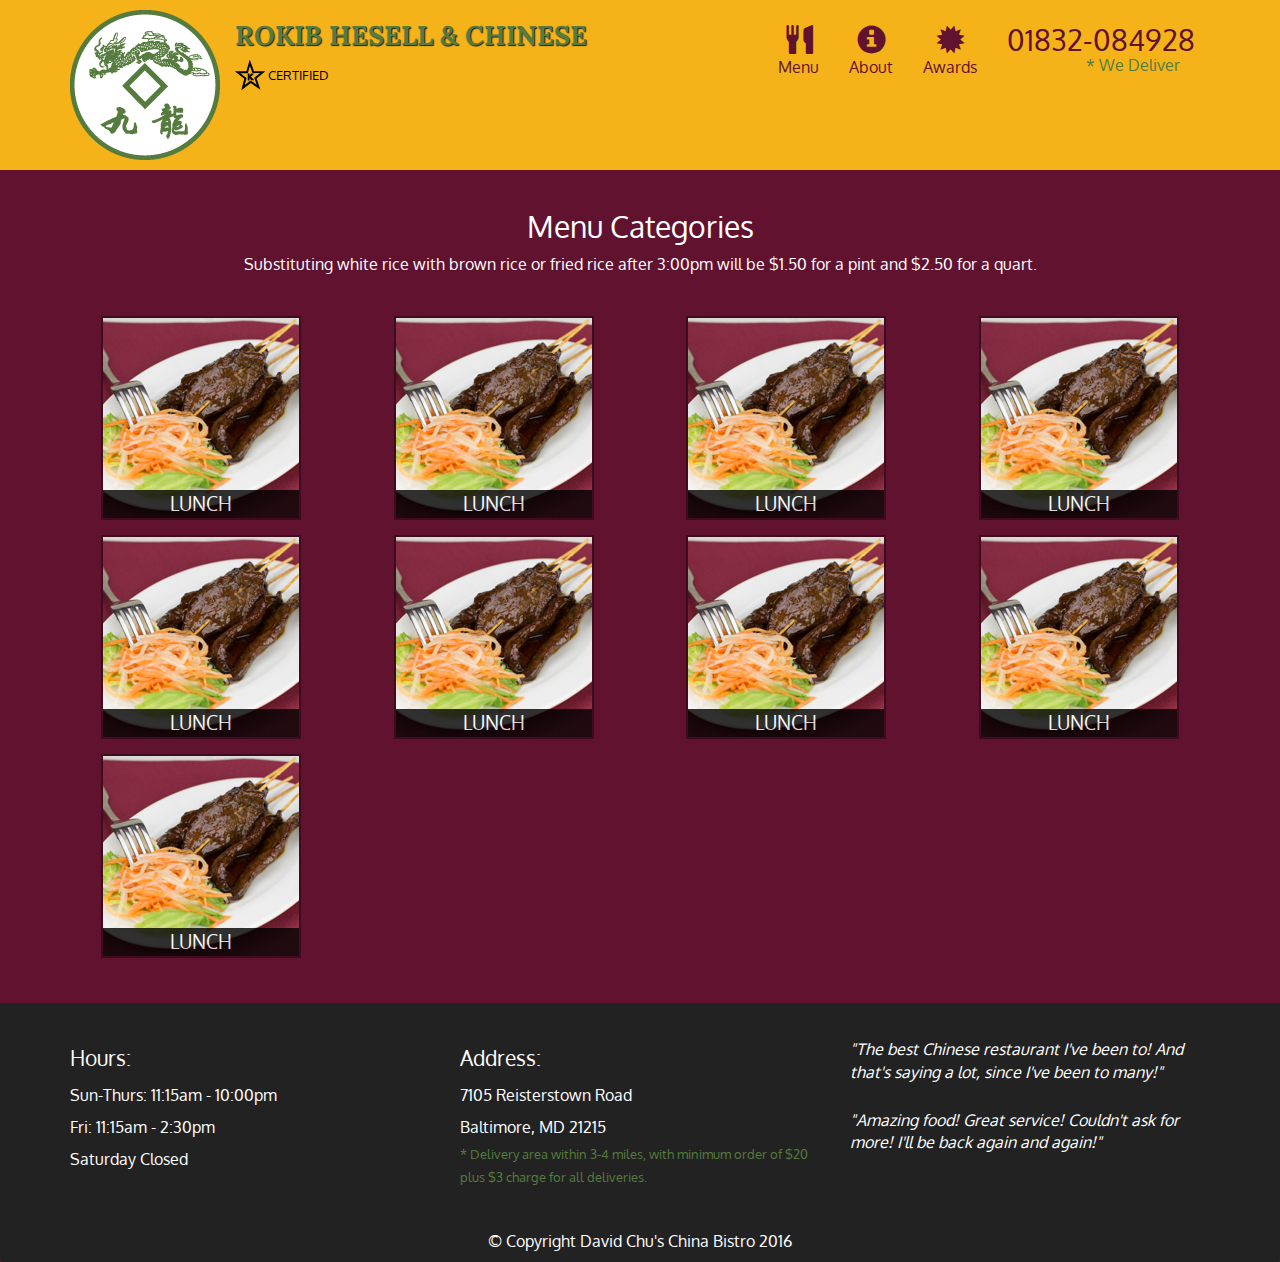
==== menu-categories.html @ a9127c25 "Finish the 1st phase of menu category page" ====
<!DOCTYPE html>
<html lang="en">
  <head>
    <meta charset="utf-8">
    <meta http-equiv="X-UA-Compatible" content="IE=edge">
    <meta name="viewport" content="width=device-width, initial-scale=1">
    <title>ROKIB HESELL & CHINESE RESTAURANT</title>

    <link rel="stylesheet" href="css/bootstrap.min.css">
    <link rel="stylesheet" href="css/styles.css">

    <link rel="preconnect" href="https://fonts.googleapis.com">
    <link rel="preconnect" href="https://fonts.gstatic.com" crossorigin>
    <link href="https://fonts.googleapis.com/css2?family=Oxygen:wght@300;400;700&display=swap" rel="stylesheet">
    <link href='https://fonts.googleapis.com/css?family=Lora' rel='stylesheet' type='text/css'>
    <style>

    </style>
  </head>

<body>
  <header>
    <nav id="header-nav" class="navbar navbar-default">
      <div class="container">
        <div class="navbar-header">
          <a href="index.html" class="pull-left visible-md visible-lg">
            <div id="logo-img"></div>
          </a>

          <div class="navbar-brand">
            <a href="index.html"><h1>ROKIB HESELL & CHINESE</h1></a>

            <p>
              <img src="./images/star-k-logo.png" alt="Certified">
              <span>Certified</span>
            </p>
          </div>

          <button type="button" class="navbar-toggle collapsed" data-toggle="collapse" data-target="#collapsable-nav" aria-expanded="false">
            <span class="sr-only">Toggle Navigation</span>
            <span class="icon-bar"></span>
            <span class="icon-bar"></span>
            <span class="icon-bar"></span>

          </button>
          
        </div>

        <div id="collapsable-nav" class="collapse navbar-collapse">
          <ul id="nav-list" class="nav navbar-nav navbar-right">
            <li>
              <a href="menu-categories.html">
                <span class="glyphicon glyphicon-cutlery"></span><br class="hidden-xs">Menu
              </a>
            </li>

            <li>
              <a href="#">
                <span class="glyphicon glyphicon-info-sign"></span><br class="hidden-xs">About
              </a>
            </li>

            <li>
              <a href="#">
                <span class="glyphicon glyphicon-certificate"></span><br class="hidden-xs">Awards
              </a>
            </li>

            <li id="phone" class="hidden-xs">
              <a href="tel:01832-084928">
                <span>01832-084928</span> <div>* We Deliver</div>
              </a>
            </li>

          </ul> <!-- nav list -->
        </div> <!-- collapse navbar-collapse-->
      </div> <!-- container -->
    </nav>  <!-- header-nav -->
  </header>

  <!--   End of Header Content  -->

  <div id="call-btn" class="visible-xs">
    <a class="btn" href="tel:01832-084928">
      <span class="glyphicon glyphicon-earphone"></span>01832-084928
    </a>
  </div>

  <div id="xs-deliver" class="text-center visible-xs">* We Deliver</div>

  <!--   Star of The Home page   -->
 
<div id="main-content" class="container">
    <h2 id="menu-categories-title" class="text-center">Menu Categories</h2>
    <div class="text-center">
        Substituting white rice with brown rice or fried rice after 3:00pm will be $1.50 for a pint and $2.50 for a quart.
    </div>

    <section class="row">
        <div class="col-md-3 col-sm-4 col-xs-6 col-xxs-12">
            <a href="single-category.html">
                <div class="category-tile">
                    <img src="images/menu/B/B.jpg" alt="Lunch" width="200" height="200">
                    <span>Lunch</span>
                </div>
            </a>
        </div>
    
        <div class="col-md-3 col-sm-4 col-xs-6 col-xxs-12">
            <a href="single-category.html">
                <div class="category-tile">
                    <img src="images/menu/B/B.jpg" alt="Lunch" width="200" height="200">
                    <span>Lunch</span>
                </div>
            </a>
        </div>

    
        <div class="col-md-3 col-sm-4 col-xs-6 col-xxs-12">
            <a href="single-category.html">
                <div class="category-tile">
                    <img src="images/menu/B/B.jpg" alt="Lunch" width="200" height="200">
                    <span>Lunch</span>
                </div>
            </a>
        </div>
    
    
        <div class="col-md-3 col-sm-4 col-xs-6 col-xxs-12">
            <a href="single-category.html">
                <div class="category-tile">
                    <img src="images/menu/B/B.jpg" alt="Lunch" width="200" height="200">
                    <span>Lunch</span>
                </div>
            </a>
        </div>
    
        <div class="col-md-3 col-sm-4 col-xs-6 col-xxs-12">
            <a href="single-category.html">
                <div class="category-tile">
                    <img src="images/menu/B/B.jpg" alt="Lunch" width="200" height="200">
                    <span>Lunch</span>
                </div>
            </a>
        </div>
    
    
 
        <div class="col-md-3 col-sm-4 col-xs-6 col-xxs-12">
            <a href="single-category.html">
                <div class="category-tile">
                    <img src="images/menu/B/B.jpg" alt="Lunch" width="200" height="200">
                    <span>Lunch</span>
                </div>
            </a>
        </div>
    
    
        <div class="col-md-3 col-sm-4 col-xs-6 col-xxs-12">
            <a href="single-category.html">
                <div class="category-tile">
                    <img src="images/menu/B/B.jpg" alt="Lunch" width="200" height="200">
                    <span>Lunch</span>
                </div>
            </a>
        </div>
    
        <div class="col-md-3 col-sm-4 col-xs-6 col-xxs-12">
            <a href="single-category.html">
                <div class="category-tile">
                    <img src="images/menu/B/B.jpg" alt="Lunch" width="200" height="200">
                    <span>Lunch</span>
                </div>
            </a>
        </div>
    
        <div class="col-md-3 col-sm-4 col-xs-6 col-xxs-12">
            <a href="single-category.html">
                <div class="category-tile">
                    <img src="images/menu/B/B.jpg" alt="Lunch" width="200" height="200">
                    <span>Lunch</span>
                </div>
            </a>
        </div>
    </section>
    
</div> <!-- End of main content -->

<!-- Footer Section -->

<footer class="panel-footer">
  <div class="container">
    <div class="row">
      <section id="hours" class="col-sm-4">
        <span>Hours:</span><br>
        Sun-Thurs: 11:15am - 10:00pm <br>
        Fri: 11:15am - 2:30pm <br>
        Saturday Closed <br>
        <hr class="visible-xs">
      </section>

      <section id="address" class="col-sm-4">
        <span>Address:</span> <br>
        7105 Reisterstown Road <br>
        Baltimore, MD 21215 <br>
        <p>* Delivery area within 3-4 miles, with minimum order of $20 plus $3 charge for all deliveries.</p>
        <hr class="visible-xs">
      </section>

      <section id="testimonials" class="col-sm-4">
        <p>"The best Chinese restaurant I've been to! And that's saying a lot, since I've been to many!"</p>
        <p>"Amazing food! Great service! Couldn't ask for more! I'll be back again and again!"</p>
      </section>

    </div>

    <div class="text-center">&copy; Copyright David Chu's China Bistro 2016</div>
  </div>
</footer>

  <!-- Boostrap JS File's-->

  <script src="js/jquery-2.1.4.min.js"></script>
  <script src="js/bootstrap.min.js"></script>
  <script src="js/script.js"></script>
</body>
</html>
---- css/styles.css ----
body {
  font-size: 16px;
  color: #fff;
  background-color: #61122f;
  font-family: 'Oxygen', sans-serif;
}

#header-nav {
  background-color: #f6b319;
  border-radius: 0;
  border: 0;
}

#logo-img {
  background: url('../images/restaurant-logo_large.png') no-repeat;
  width: 150px;
  height: 150px;
  margin: 10px 15px 10px 0;
}

.navbar-brand {
  padding-top: 25px;
}

.navbar-brand h1 { /* restaurant Name */
  color: #557c3e;
  font-family: 'Lora', serif;
  font-weight: bold;
  font-size: 1.5em;
  text-transform: uppercase;
  text-shadow: 1px 1px 1px #222;
  margin-top: 0;
  margin-bottom: 0;
  line-height: 0.75;
}

.navbar-brand p { /* Kosher Cart*/
  color: #000;
  font-size: 0.7em;
  margin-top: 15px;
  text-transform: uppercase;
}

.navbar-brand a:hover, .navbar-brand a:focus {
  text-decoration: none;
}

.navbar-brand p span {
  vertical-align: middle;
}

#nav-list {
  margin-top: 10px;
}

#nav-list a {
  color: #61122f;
  text-align: center;
}

#nav-list a span {
   font-size: 1.8em;
}

#nav-list a:hover {
  background-color: #E7E7E7;
}

#phone {
  margin-top: 5px;
}

#phone a {  /* Phone Number */
  text-align: right;
  padding-bottom: 0px;
}

#phone div {  /* We deliver*/
  color: #557c3e;
  text-align: right;
  padding-right: 15px;
}

.navbar-header button.navbar-toggle, .navbar-header .icon-bar {
  border: 1px solid #61122f;
}

.navbar-header button.navbar-toggle {
  clear: both;
  margin-top: -30px;
}

/************************** END HEADER **************************/



/************************* Start of Home page **********************/

.container .jumbotron { 
  padding: 0;
  border: 2px solid #000;
}


#menu-tile, #specials-tile, #map-tile {
  border: 2px solid #3F0C1F;
  height: 250px;
  width: 100%;
  margin-bottom: 15px;
  position: relative;
  overflow: hidden;
}  

#menu-tile {
  background: url('../images/menu-tile.jpg') no-repeat;
  background-position: center;
}

#specials-tile {
  background: url('../images/specials-tile.jpg');
  background-position: center;
}

#menu-tile span, #specials-tile span, #map-tile span {
  position: absolute;
  bottom: 0;
  right: 0;
  text-align: center;
  background-color: #000;
  opacity: 0.8;
  font-size: 1.6em;
  text-transform: uppercase;
  text-align: center;
  color: #fff;
   
  width: 100%;
}

#menu-tile:hover, #specials-tile:hover, #map-tile:hover {
  box-shadow: 0 1px 5px 1px #cccccc;
}


/************************* End of Home page **********************/


/*******   Start of the footer *****/

.panel-footer {
  background-color: #222;
  margin-top: 30px;
  padding-top: 35px;
  padding-bottom: 30x;
  border-top: 0;
}

.panel-footer div.row {
  margin-bottom: 30px;
}

#hours, #address {
  line-height: 2;
}

#hours>span, #address>span {
  font-size: 1.3em;
}

#address p {
  font-size: 0.8em;
  color: #557c3e;
  line-height: 1.8;
}

#testimonials {
  font-style: italic;
}

#testimonials p:nth-child(2) {
  margin-top: 25px;
}


/*******   End of the footer *****/

/******** For menu category Page **********/

#menu-categories-title + div {
  margin-bottom: 40px;
}

.category-tile {
  border: 2px solid #3F0C1F;
  position: relative;
  width: 200px;
  margin: 0 auto 15px;
  overflow: hidden;

}

.category-tile span {
  position: absolute;
  bottom: 0;
  right: 0;
  text-decoration: none;
  text-transform: uppercase;
  font-size: 1.2em;
  background: #000;
  opacity: 0.8;
  width: 100%;
  text-align: center;
  color: #fff;
}

.category-tile:hover {
  box-shadow: 0 1px 5px 1px #cccccc;
}
/******* End of menu category Page ********/



/*******************  For Media Queries ***************/

/**** For Large devices *****/

@media (min-width:1200px) {
  /* For Home page */

  .container .jumbotron {   
    background: url(../images/jumbotron_1200.jpg) no-repeat;
    height: 675px;
  }

}

/***** For Medium Devices ****/

@media (min-width:992px) and (max-width:1199px) {
   #logo-img {
    background: url('../images/restaurant-logo_medium.png') no-repeat;
    height: 100px;
    width: 100px;
    margin: 5px 5px 5px 0;
   }

   .container .jumbotron {  /* For Home page */
    background: url('../images/jumbotron_992.jpg') no-repeat;
    height: 558px;
  }
}

/**** For Small Devices ****/

@media (min-width:768px) and (max-width:991px) {
  
  
  .container .jumbotron { /** For Home page **/
    background: url('../images/jumbotron_1200.jpg') no-repeat;
    height: 432px;
  }

  
  
}



/**** For extra small Devices *****/

@media (max-width:767px ) {
  .navbar-brand {
    padding-top: 10px;
    height: 80px;
  }
  .navbar-brand h1 { /* Restaurent name */
  font-size: 5vw;  /* 1vw = 1% of viewport width */
  padding-top: 10px;

  }
  .navbar-brand p { /* Cart*/
    padding-top: 10px;
    font-size: 0.7em;
  }

  .navbar-brand p img {
    height: 20px; /* Star K */
  }

  #collapsable-nav a { /* Collapse nav menu a */
    font-size: 1.2em;
  }

  #collapsable-nav a span { /* glyphycon */
     font-size: 1em;
     margin-right: 5px;
  }

  #call-btn>a {
    font-size: 1.5em;
    display: block;
    margin: 0 20px;
    padding: 10px;
    border: 2px solid #fff;
    background-color: #f6b319;
    color: #951c49;
  }
  
  #xs-deliver {
    margin-top: 5px;
    font-size: .7em;
    letter-spacing: .1em;
    text-transform: uppercase;
  }
  .navbar-header {
    margin-bottom: 10px;
  }

  .container .jumbotron { /* For Home page */
    margin-top: 30px;
    padding: 0;
  }


  #menu-tile, #specials-tile {
    width: 360px;
    margin: 0 auto 15px;


   }

/* Footer */
   .panel-footer {
    text-align: center;
    margin-bottom: 30px;
   }

   .panel-footer section:nth-child(3) {
    margin-bottom: 0;
   }

   .panel-footer section hr {
    width: 50%;
   }

   /* End footer*/

}


/********** Super extra small devices Only :-) (e.g., iPhone 4) **********/
@media (max-width: 479px) {
  /* Header */
  .navbar-brand h1 { /* Restaurant name */
    padding-top: 5px;
    font-size: 6vw;
  }
  /* End Header */
  
  /* Home page */
  #menu-tile, #specials-tile {
    width: 280px;
    margin: 0 auto 15px;
  }
}


/************************************  End Of Media Queries ***************************************/
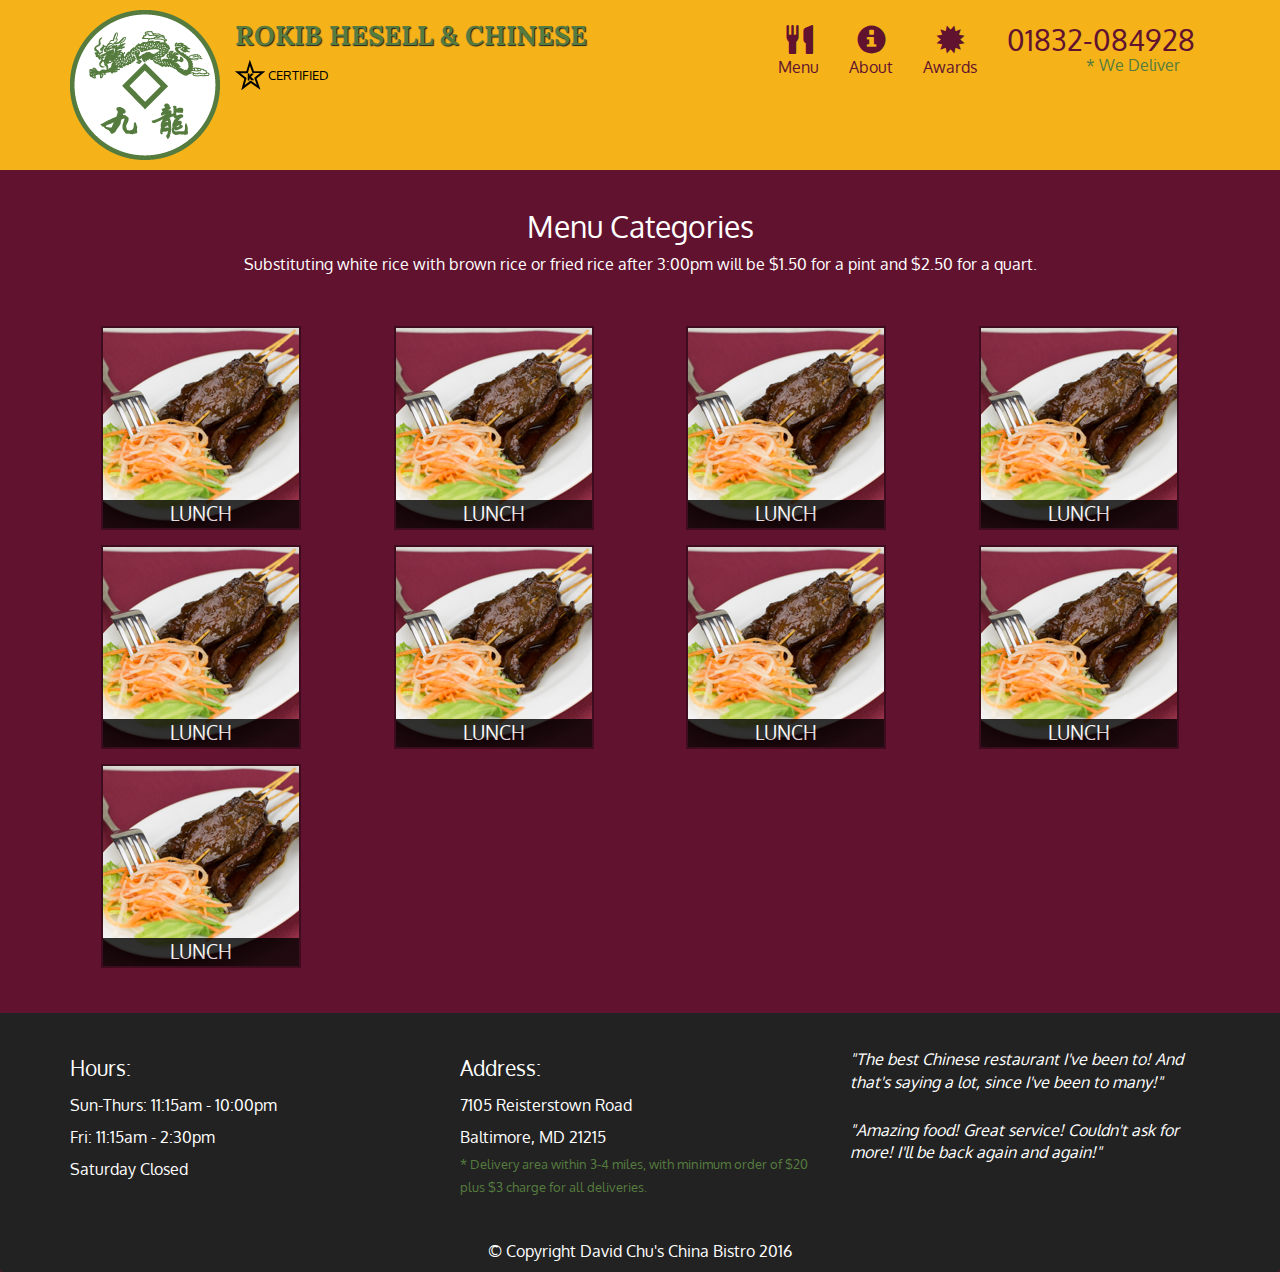
==== commit dfbe754a: "Adding home button in the collapsable navigation bar" ====
--- a/menu-categories.html
+++ b/menu-categories.html
@@ -48,6 +48,13 @@
 
         <div id="collapsable-nav" class="collapse navbar-collapse">
           <ul id="nav-list" class="nav navbar-nav navbar-right">
+
+            <li class="visible-xs">
+              <a href="index.html">
+                <span class="glyphicon glyphicon-home"></span><br class="hidden-xs">Home
+              </a>
+            </li>
+            
             <li>
               <a href="menu-categories.html">
                 <span class="glyphicon glyphicon-cutlery"></span><br class="hidden-xs">Menu
--- a/css/styles.css
+++ b/css/styles.css
@@ -186,7 +186,7 @@
 /******** For menu category Page **********/
 
 #menu-categories-title + div {
-  margin-bottom: 40px;
+  margin-bottom: 50px;
 }
 
 .category-tile {
@@ -218,6 +218,63 @@
 /******* End of menu category Page ********/
 
 
+/***************** Single Cateory page ***************/
+
+.menu-item-tile {
+  margin-bottom: 25px;
+}
+
+.menu-item-tile hr {
+  width: 80%;
+}
+
+.menu-item-tile .menu-item-price {
+  font-size: 1.1em;
+  text-align: right;
+  margin-top: -15px;
+  margin-right: -15px;
+}
+
+.menu-item-tile .menu-item-price span {
+  font-size: 0.6em;
+}
+
+.menu-item-photo {
+  position: relative;
+  overflow: hidden;
+  border: 2px solid #3F0C1F;
+  padding: 0;
+  margin-bottom: 20px;
+  max-width: 250px;
+  margin-right: -15px;
+  margin-left: auto;
+}
+
+.menu-item-photo div {
+  position: absolute;
+  bottom: 0;
+  right: 0;
+  background-color: #557c3e;
+  text-align: center;
+  width: 80px;
+}
+
+.menu-item-description {
+  padding-right: 30px;
+}
+
+.menu-item-description h3 {
+  margin: 0px 0px 10px 0px;
+}
+
+.menu-item-details {
+  font-style: italic;
+  font-size: 0.9em;
+}
+
+/************* End of Single Cateory page ************/
+
+
 
 /*******************  For Media Queries ***************/
 
@@ -328,6 +385,21 @@
 
    }
 
+  /* single category page */
+
+  .menu-item-photo {
+    margin-right: auto;
+  }
+
+  .menu-item-tile .menu-item-price {
+    text-align: center;
+  }
+  .menu-item-description {
+    text-align: center;
+  }
+
+  /* End of single category page */
+
 /* Footer */
    .panel-footer {
     text-align: center;
@@ -361,6 +433,15 @@
     width: 280px;
     margin: 0 auto 15px;
   }
+
+  .col-xxs-12 {
+    position: relative;
+    width: 100%;
+    min-height: 1px;
+    padding-right: 15px;
+    padding-left: 15px;
+    float: left;
+  }
 }
 
 
